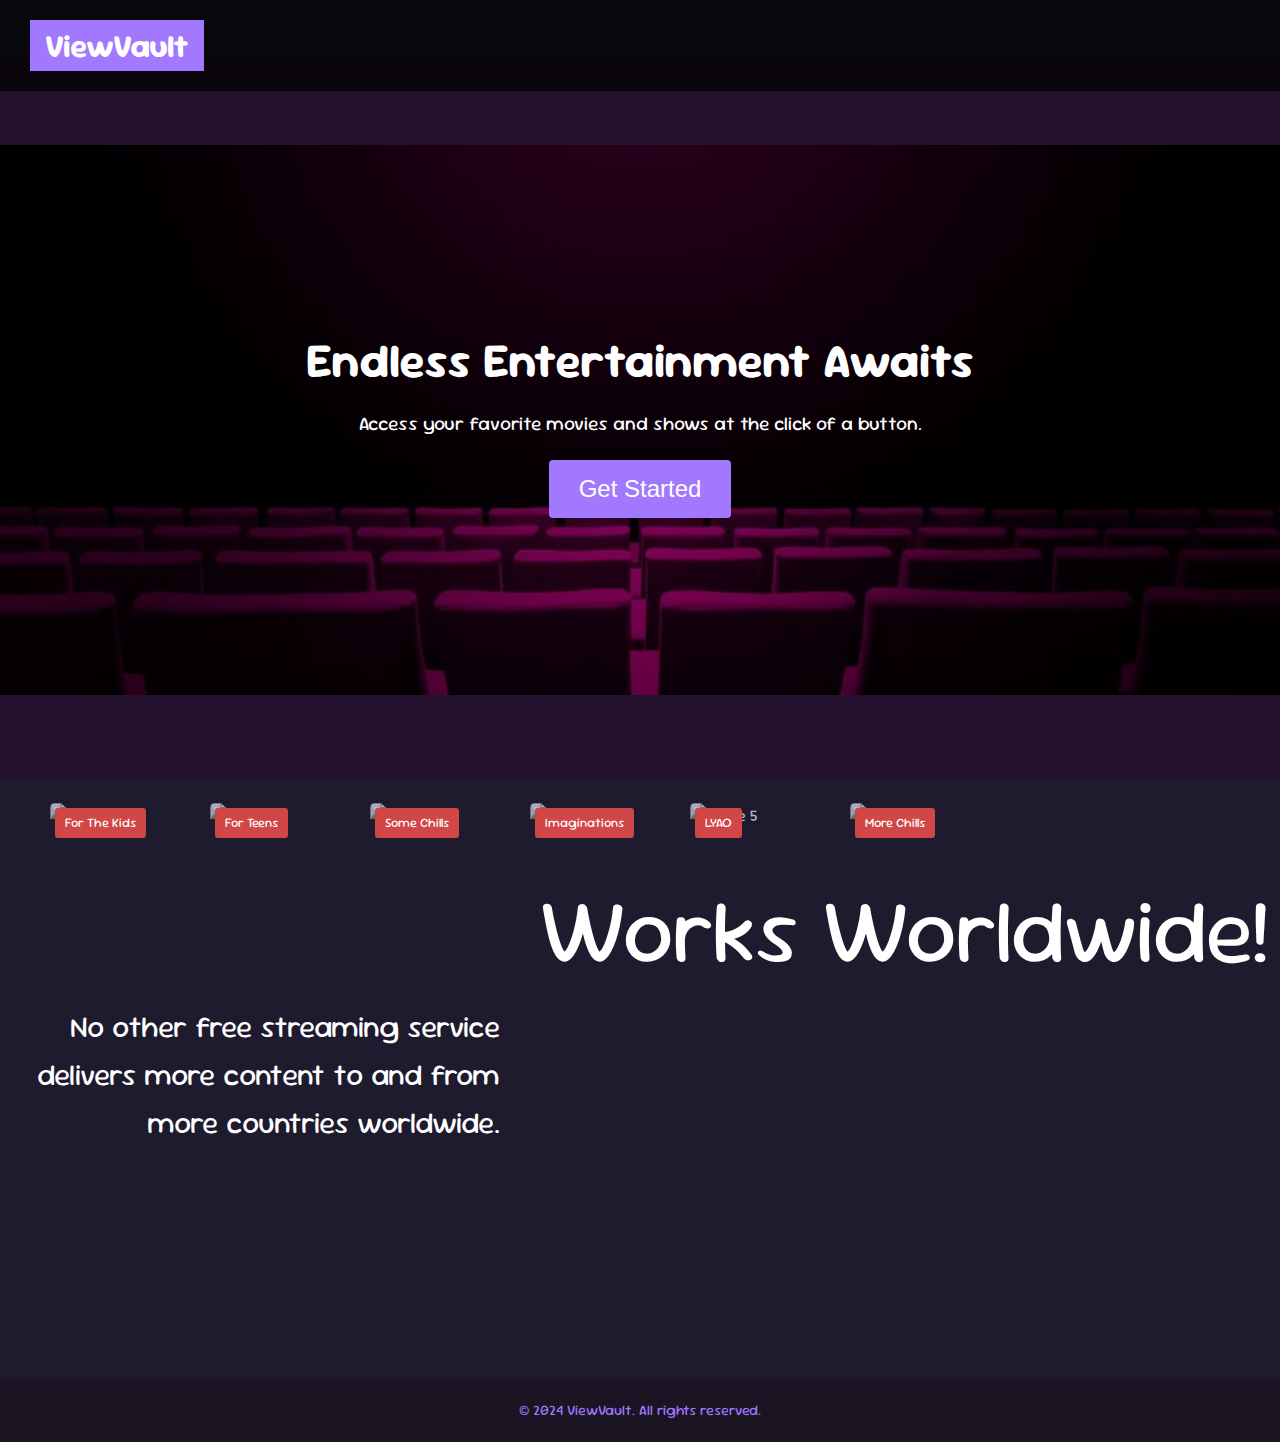
==== index.html @ 14e028d4 "Add exclamation mark" ====
<!DOCTYPE html>
<html lang="en">
<head>
    <link rel="preconnect" href="https://fonts.googleapis.com">
    <link rel="preconnect" href="https://fonts.gstatic.com" crossorigin>
    <link href="https://fonts.googleapis.com/css2?family=Sour+Gummy:ital,wght@0,100..900;1,100..900&display=swap" rel="stylesheet">
    <meta charset="UTF-8">
    <meta name="viewport" content="width=device-width, initial-scale=1.0">
    <title>ViewVault</title>
    <link rel="stylesheet" href="styles/styles.css">
</head>
<body>
    <!-- Header -->
    <header>
        <div class="logo">ViewVault</div>
    </header>

    <!-- Hero Section -->
    <section class="hero" style="background-image: url(images/bgpurplechair.jpg);">
        <div class="hero-content">
            <h1>Endless Entertainment Awaits</h1>
            <p>Access your favorite movies and shows at the click of a button.</p>
            <button class="get-started">Get Started</button>
        </div>
    </section>

    <!-- Trending Now Section -->
    <section class="trending">
        
        <!-- <div class="trending-header">
            <h2>Trending Now</h2>
        </div> -->
        <div class="movie-thumbnails">
            <div class="thumbnail">
                <img class="im1" src="images/thumbnails/animation/hitPig!.jfif" alt="Movie 1">
                <span class="badge">For The Kids</span>
            </div>
            <div class="thumbnail">
                <img class="im2" src="images/thumbnails/drama/challengers.jfif" alt="Movie 2">
                <span class="badge">For Teens</span>
            </div>
            <div class="thumbnail">
                <img class="im3" src="images/thumbnails/horror/tarot.jfif" alt="Movie 3">
                <span class="badge">Some Chills</span>
            </div>
            <div class="thumbnail">
                <img class="im4" src="images/thumbnails/sci-fi/theKitchen.jfif" alt="Movie 4">
                <span class="badge">Imaginations</span>
            </div>
            <div class="thumbnail">
                <img class="im5" src="images/thumbnails/comedy/poorThings.jfif" alt="Movie 5">
                <span class="badge">LYAO</span>
            </div>
            <div class="thumbnail">
                <img class="im5" src="images/thumbnails/horror/theDeliverance.jfif" alt="Movie 6">
                <span class="badge">More Chills</span>
            </div>
        </div>
    </section>

    <section class="more-thumbnail">
        <div class="topic">Works Worldwide!
        <div class="content">No other free streaming service delivers more content to and from more countries worldwide.</div>
        </div>
    </section>

    <!-- Footer -->
    <footer>
        <p>&copy; 2024 ViewVault. All rights reserved.</p>
    </footer>
</body>
</html>
---- styles/styles.css ----
/* General Reset */
* {
    margin: 0;
    padding: 0;
    box-sizing: border-box;
}

body {
    font-family: 'Sour Gummy', sans-serif;
    background-color: #1f1b2e;
    color: #fff;
    line-height: 1.6;
}

header {
    display: flex;
    justify-content: flex-start;
    align-items: center;
    padding: 20px;
    background: rgba(0, 0, 0, 0.7);
    position: fixed;
    width: 100%;
    top: 0;
    z-index: 10;
}

.logo {
    font-size: 2em;
    font-weight: bold;
    color: #ffffff;
    margin-left: 10px;
    background-color: #a278ff;
    padding-right: 15px;
    padding-left: 15px;
    transition: 0.3s;
    cursor: pointer;
}

.logo:hover {
    box-shadow: 6px 6px 13px rgb(75, 34, 141);
}

/* Hero Section */
.hero {
    background-color: #b237ca4b;
    background-size: contain;
    background-repeat: no-repeat;
    background-position: center;
    height: 80vh;
    display: flex;
    align-items: center;
    justify-content: center;
    text-align: center;
    position: relative;
    margin-top: 60px;
}

.hero::before {
    content: "";
    position: absolute;
    top: 0;
    left: 0;
    width: 100%;
    height: 100%;
    background: rgba(0, 0, 0, 0.5);
}

.hero-content {
    position: relative;
    z-index: 1;
}

.hero h1 {
    font-size: 3em;
    margin-bottom: 10px;
}

.hero p {
    font-size: 1.2em;
    margin-bottom: 20px;
}

.get-started {
    background-color: #a278ff;
    border: none;
    padding: 15px 30px;
    color: white;
    cursor: pointer;
    font-size: 1.5em;
    border-radius: 4px;
    transition: background-color 0.3s, transform 0.2s;
}

.get-started:hover {
    background-color: #7c51ff;
    transform: scale(1.05);
}

.trending {
    padding: 20px 50px;
    margin-top: 3px;
    align-content: right;
}

.trending-header {
    display: flex;
    justify-content: space-between;
    align-items: center;
    margin-bottom: 20px;
}

.trending-header h2 {
    font-size: 2.5em;
    color: #a278ff;
}

.movie-thumbnails {
    display: flex;
    overflow-x: auto;
    padding-bottom: 10px;
}

.thumbnail {
    position: relative;
    margin-right: 10px;
    min-width: 150px;
}

.thumbnail img {
    width: 100%;
    border-radius: 5px;
    transition: 0.3s;
    opacity: 0.7;
    cursor: pointer;
}

img:hover {
    margin-right: 100px;
    opacity: 1;
}

.more-thumbnail {
    height: 500px;
    /* align-content: space-evenly; */
    text-align: right;
    margin-right: 10px;
}

.topic{
    font-size: 90px;
}

.content {
    font-size: 30px;
    width: 500px;
}

.badge {
    position: absolute;
    top: 5px;
    left: 5px;
    background-color: #d14646;
    padding: 5px 10px;
    color: white;
    font-size: 0.8em;
    border-radius: 3px;
}

/* Footer */
footer {
    background-color: #1a1423;
    padding: 20px;
    text-align: center;
    color: #a278ff;
    font-size: 0.9em;
    margin-top: 20px;
}
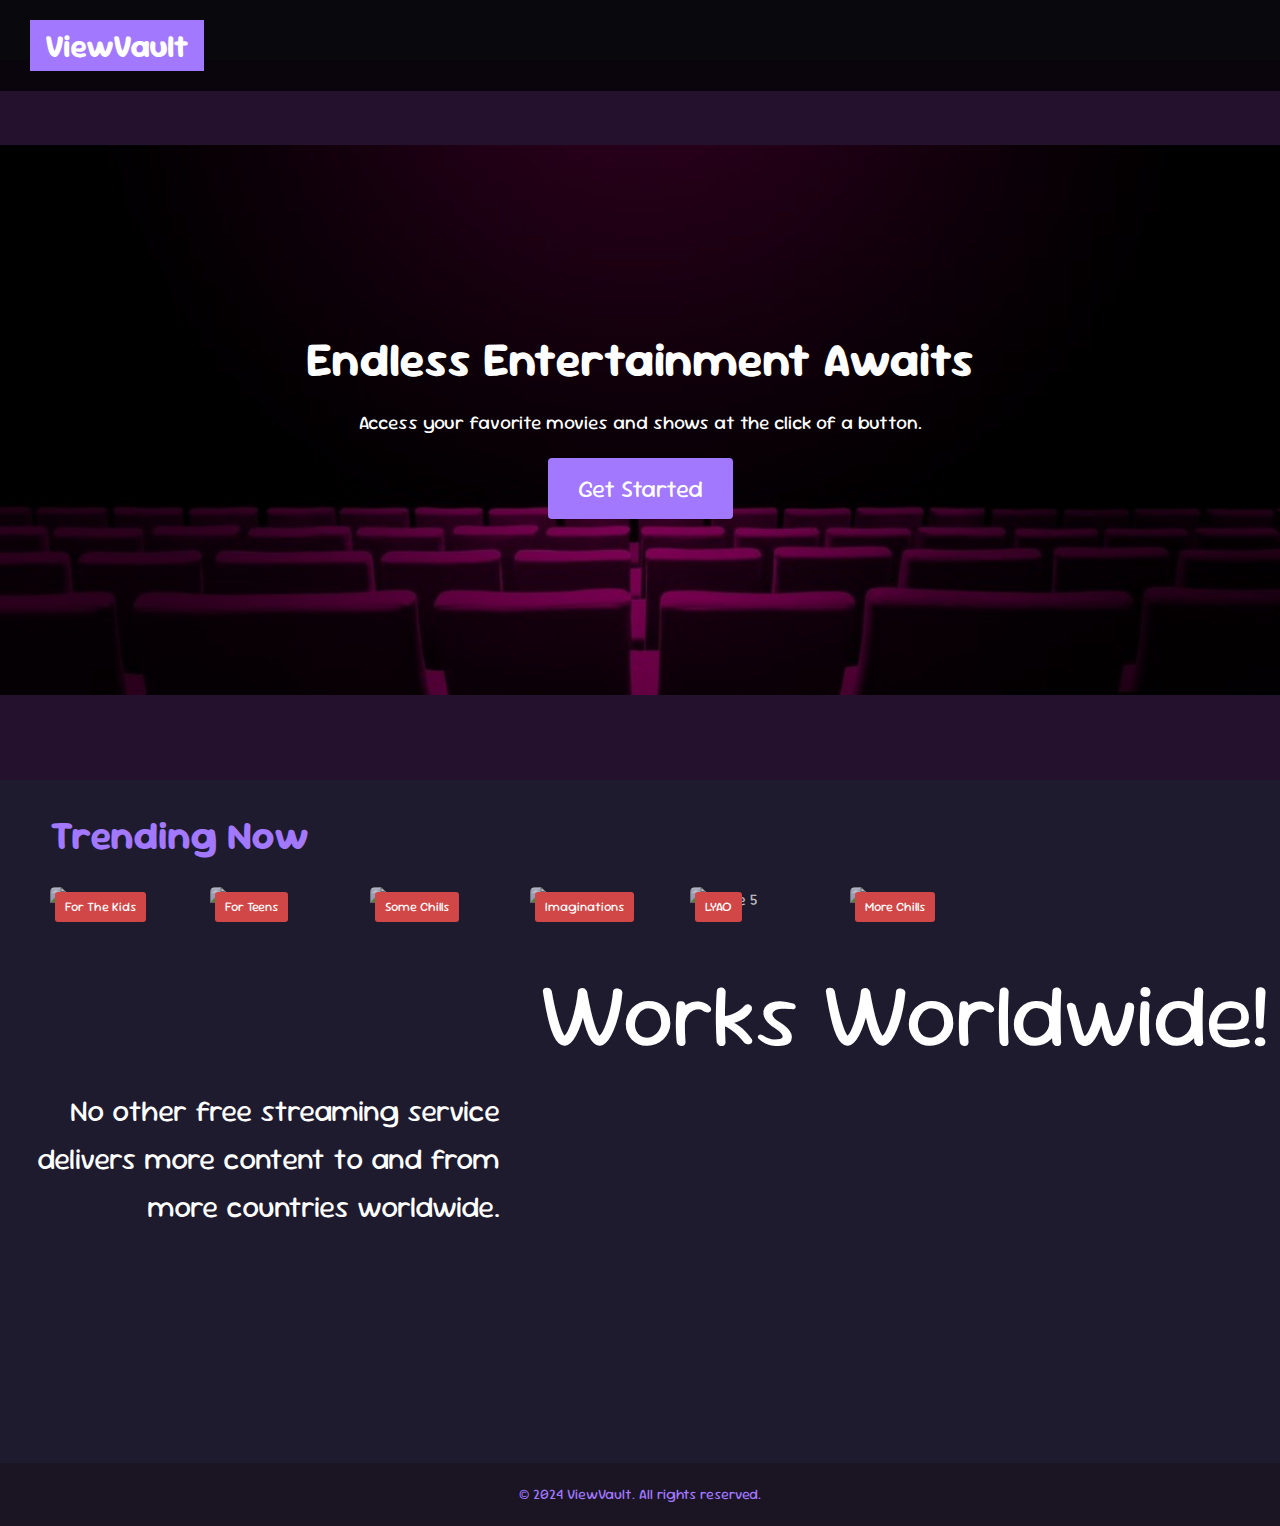
==== commit da744168: "Uncomment h2 >Trending Now" ====
--- a/index.html
+++ b/index.html
@@ -27,9 +27,9 @@
     <!-- Trending Now Section -->
     <section class="trending">
         
-        <!-- <div class="trending-header">
+        <div class="trending-header">
             <h2>Trending Now</h2>
-        </div> -->
+        </div>
         <div class="movie-thumbnails">
             <div class="thumbnail">
                 <img class="im1" src="images/thumbnails/animation/hitPig!.jfif" alt="Movie 1">
--- a/styles/styles.css
+++ b/styles/styles.css
@@ -81,6 +81,7 @@
 }
 
 .get-started {
+    font-family: 'Sour Gummy', sans-serif;
     background-color: #a278ff;
     border: none;
     padding: 15px 30px;
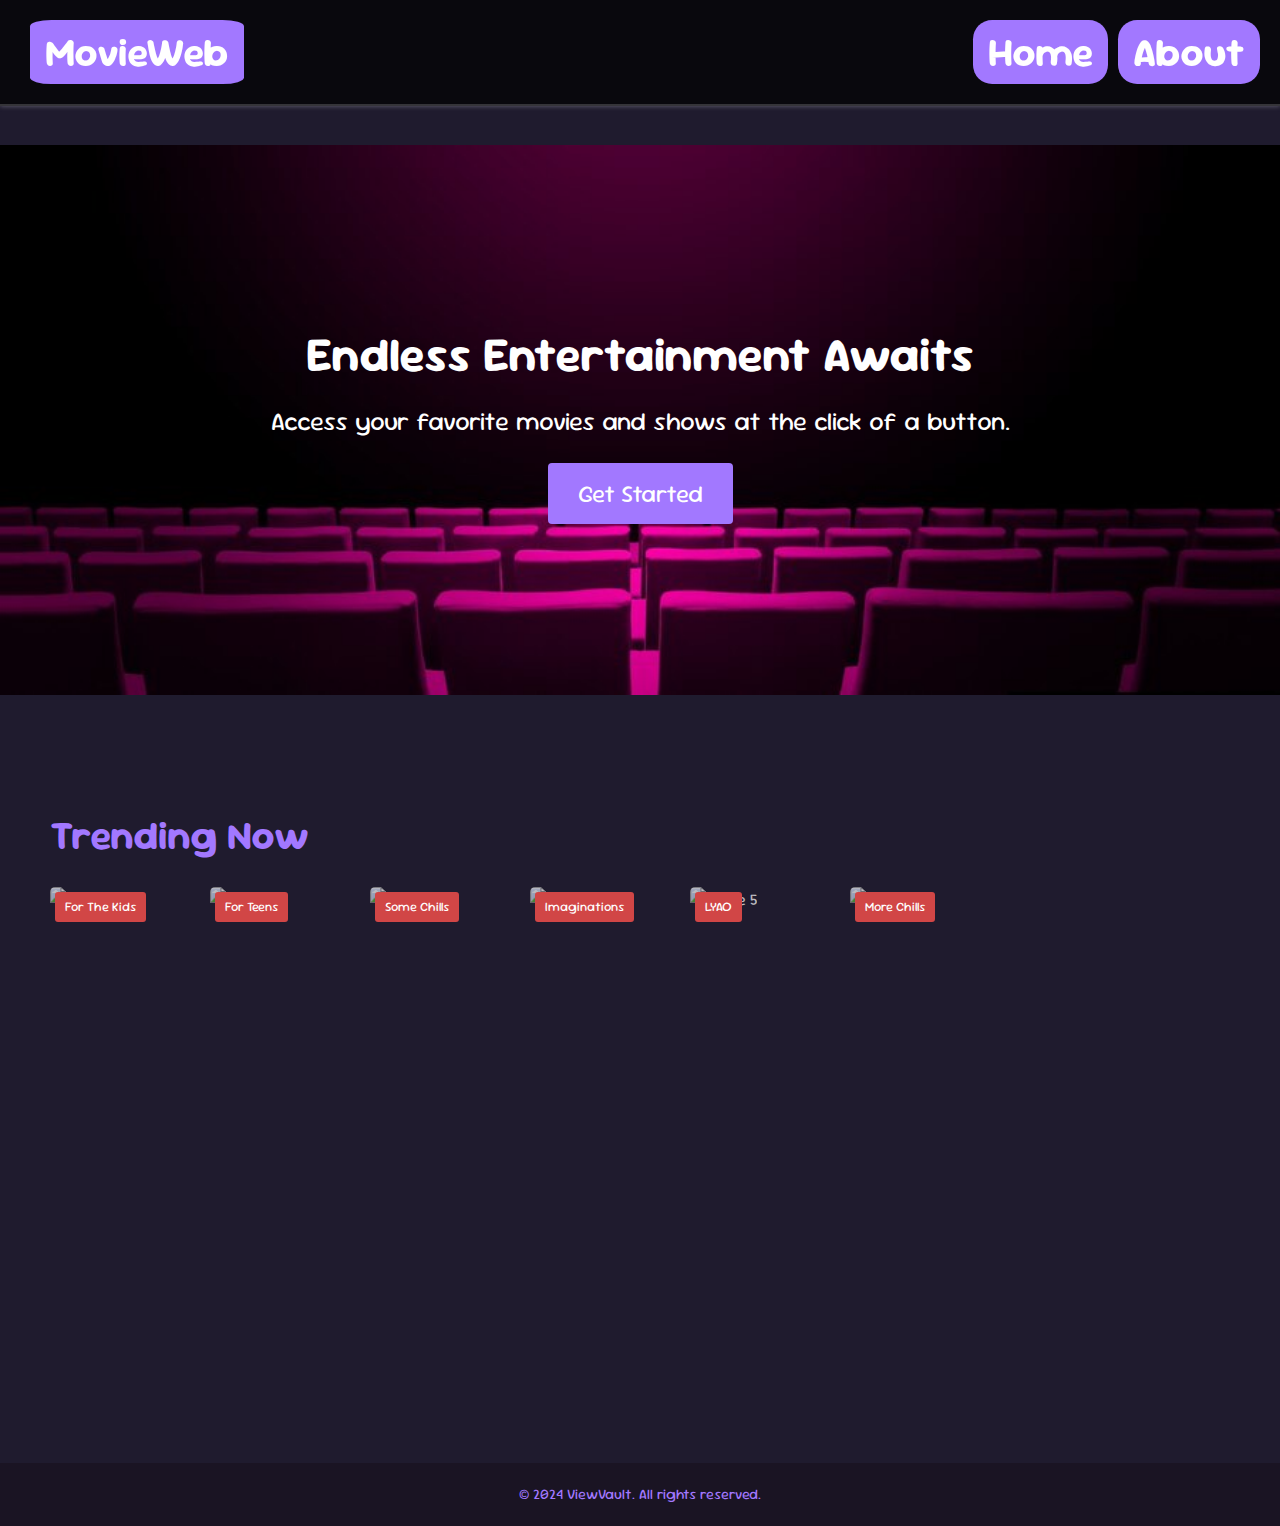
==== commit e661a76e: "Home navigation bar" ====
--- a/index.html
+++ b/index.html
@@ -6,13 +6,17 @@
     <link href="https://fonts.googleapis.com/css2?family=Sour+Gummy:ital,wght@0,100..900;1,100..900&display=swap" rel="stylesheet">
     <meta charset="UTF-8">
     <meta name="viewport" content="width=device-width, initial-scale=1.0">
-    <title>ViewVault</title>
+    <title>MovieWeb</title>
     <link rel="stylesheet" href="styles/styles.css">
 </head>
 <body>
     <!-- Header -->
     <header>
-        <div class="logo">ViewVault</div>
+        <div class="logo"><span class="m">Movie</span><span class="w">Web</span></div>
+        <div class="others">
+            <div class="home-b">Home</div>
+            <div class="about-b">About</div>
+        </div>
     </header>
 
     <!-- Hero Section -->
@@ -64,9 +68,10 @@
         </div>
     </section>
 
-    <!-- Footer -->
     <footer>
         <p>&copy; 2024 ViewVault. All rights reserved.</p>
     </footer>
+
+    <script src="script/main.js"></script>
 </body>
 </html>
--- a/styles/styles.css
+++ b/styles/styles.css
@@ -13,8 +13,11 @@
 }
 
 header {
-    display: flex;
-    justify-content: flex-start;
+    backdrop-filter: blur(10px);
+    box-shadow: 0px 0px 5px rgba(227, 228, 237, 0.37);
+    border-bottom: 2px solid rgba(255, 255, 255, 0.18);
+    display: flex;
+    justify-content: space-between;
     align-items: center;
     padding: 20px;
     background: rgba(0, 0, 0, 0.7);
@@ -24,8 +27,13 @@
     z-index: 10;
 }
 
+.others {
+    justify-content: space-between;
+    display: flex;
+}
+
 .logo {
-    font-size: 2em;
+    font-size: 2.5em;
     font-weight: bold;
     color: #ffffff;
     margin-left: 10px;
@@ -34,15 +42,41 @@
     padding-left: 15px;
     transition: 0.3s;
     cursor: pointer;
+    border-radius: 10% 10% 10% 10%/ 10% 10% 10% 10%;
+}
+
+.home-b {
+    font-size: 2.5em;
+    font-weight: bold;
+    color: #ffffff;
+    margin-left: 10px;
+    background-color: #a278ff;
+    padding-right: 15px;
+    padding-left: 15px;
+    transition: 0.3s;
+    cursor: pointer;
+    border-radius: 1.2rem;
+}
+
+.about-b {
+    font-size: 2.5em;
+    font-weight: bold;
+    color: #ffffff;
+    margin-left: 10px;
+    background-color: #a278ff;
+    padding-right: 15px;
+    padding-left: 15px;
+    transition: 0.3s;
+    cursor: pointer;
+    border-radius: 1.2rem;
 }
 
 .logo:hover {
     box-shadow: 6px 6px 13px rgb(75, 34, 141);
 }
 
-/* Hero Section */
 .hero {
-    background-color: #b237ca4b;
+    background-color: #1f1b2e;
     background-size: contain;
     background-repeat: no-repeat;
     background-position: center;
@@ -55,16 +89,6 @@
     margin-top: 60px;
 }
 
-.hero::before {
-    content: "";
-    position: absolute;
-    top: 0;
-    left: 0;
-    width: 100%;
-    height: 100%;
-    background: rgba(0, 0, 0, 0.5);
-}
-
 .hero-content {
     position: relative;
     z-index: 1;
@@ -76,7 +100,7 @@
 }
 
 .hero p {
-    font-size: 1.2em;
+    font-size: 1.6em;
     margin-bottom: 20px;
 }
 
@@ -149,11 +173,15 @@
 
 .topic{
     font-size: 90px;
+    animation: fadeInRight 1s ease-in-out forwards;
+    opacity: 0;
 }
 
 .content {
     font-size: 30px;
     width: 500px;
+    animation: fadeInLeft 1s ease-in-out forwards;
+    opacity: 0;
 }
 
 .badge {
@@ -176,3 +204,26 @@
     font-size: 0.9em;
     margin-top: 20px;
 }
+
+/* Animations */
+@keyframes fadeInRight {
+    from {
+        opacity: 0;
+        transform: translateX(50px);
+    }
+    to {
+        opacity: 1;
+        transform: translateX(0);
+    }
+}
+
+@keyframes fadeInLeft {
+    from {
+        opacity: 0;
+        transform: translateX(-50px);
+    }
+    to {
+        opacity: 1;
+        transform: translateX(0);
+    }
+}
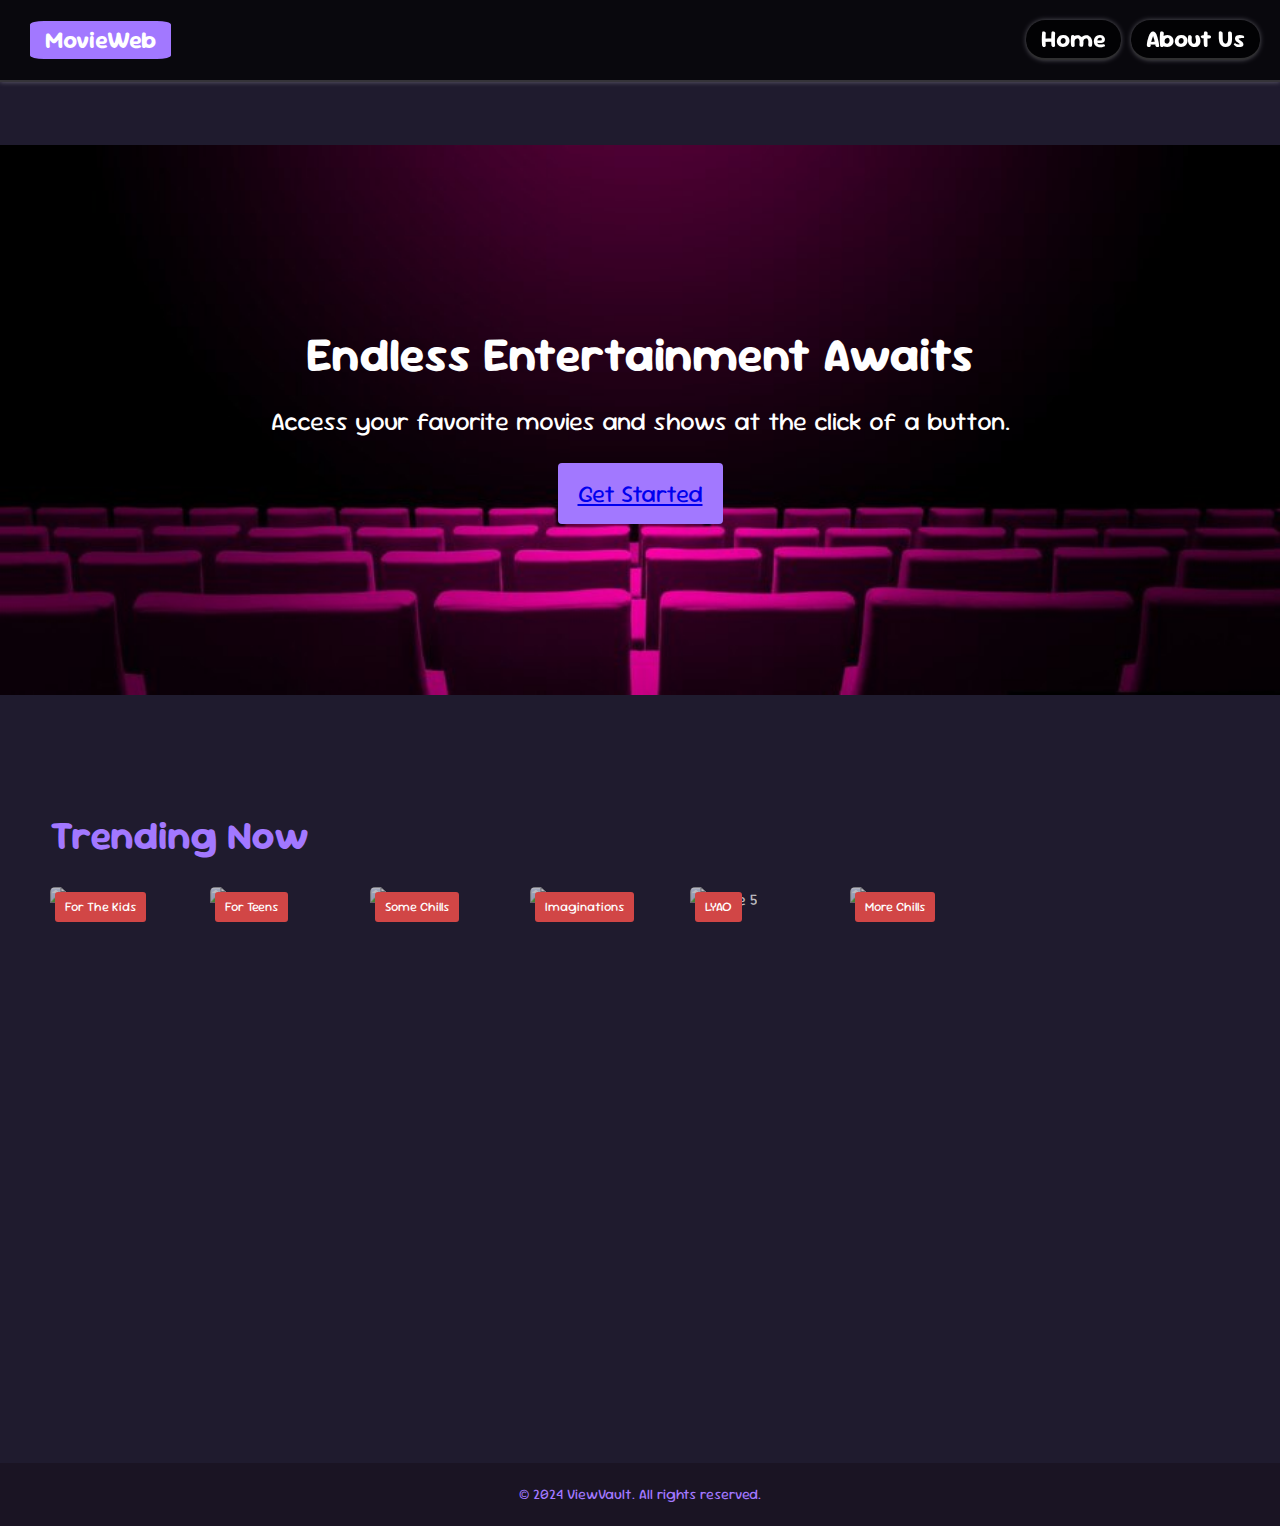
==== commit 21425a5c: "Modify style and index" ====
--- a/index.html
+++ b/index.html
@@ -15,7 +15,7 @@
         <div class="logo"><span class="m">Movie</span><span class="w">Web</span></div>
         <div class="others">
             <div class="home-b">Home</div>
-            <div class="about-b">About</div>
+            <div class="about-b">About Us</div>
         </div>
     </header>
 
@@ -24,7 +24,7 @@
         <div class="hero-content">
             <h1>Endless Entertainment Awaits</h1>
             <p>Access your favorite movies and shows at the click of a button.</p>
-            <button class="get-started">Get Started</button>
+            <button class="get-started"><a href="selection.html">Get Started</a></button>
         </div>
     </section>
 
--- a/styles/styles.css
+++ b/styles/styles.css
@@ -1,4 +1,3 @@
-/* General Reset */
 * {
     margin: 0;
     padding: 0;
@@ -33,7 +32,7 @@
 }
 
 .logo {
-    font-size: 2.5em;
+    font-size: 1.5em;
     font-weight: bold;
     color: #ffffff;
     margin-left: 10px;
@@ -46,29 +45,31 @@
 }
 
 .home-b {
-    font-size: 2.5em;
+    font-size: 1.5rem;
     font-weight: bold;
     color: #ffffff;
     margin-left: 10px;
-    background-color: #a278ff;
     padding-right: 15px;
     padding-left: 15px;
-    transition: 0.3s;
     cursor: pointer;
     border-radius: 1.2rem;
+    backdrop-filter: blur(10px);
+    box-shadow: 0px 0px 5px rgba(227, 228, 237, 0.37);
+    border-bottom: 2px solid rgba(255, 255, 255, 0.18);
 }
 
 .about-b {
-    font-size: 2.5em;
+    font-size: 1.5rem;
     font-weight: bold;
     color: #ffffff;
     margin-left: 10px;
-    background-color: #a278ff;
     padding-right: 15px;
     padding-left: 15px;
-    transition: 0.3s;
     cursor: pointer;
     border-radius: 1.2rem;
+    backdrop-filter: blur(10px);
+    box-shadow: 0px 0px 5px rgba(227, 228, 237, 0.37);
+    border-bottom: 2px solid rgba(255, 255, 255, 0.18);
 }
 
 .logo:hover {
@@ -108,7 +109,7 @@
     font-family: 'Sour Gummy', sans-serif;
     background-color: #a278ff;
     border: none;
-    padding: 15px 30px;
+    padding: 15px 20px;
     color: white;
     cursor: pointer;
     font-size: 1.5em;
@@ -166,7 +167,7 @@
 
 .more-thumbnail {
     height: 500px;
-    /* align-content: space-evenly; */
+    align-content: flex-end;
     text-align: right;
     margin-right: 10px;
 }
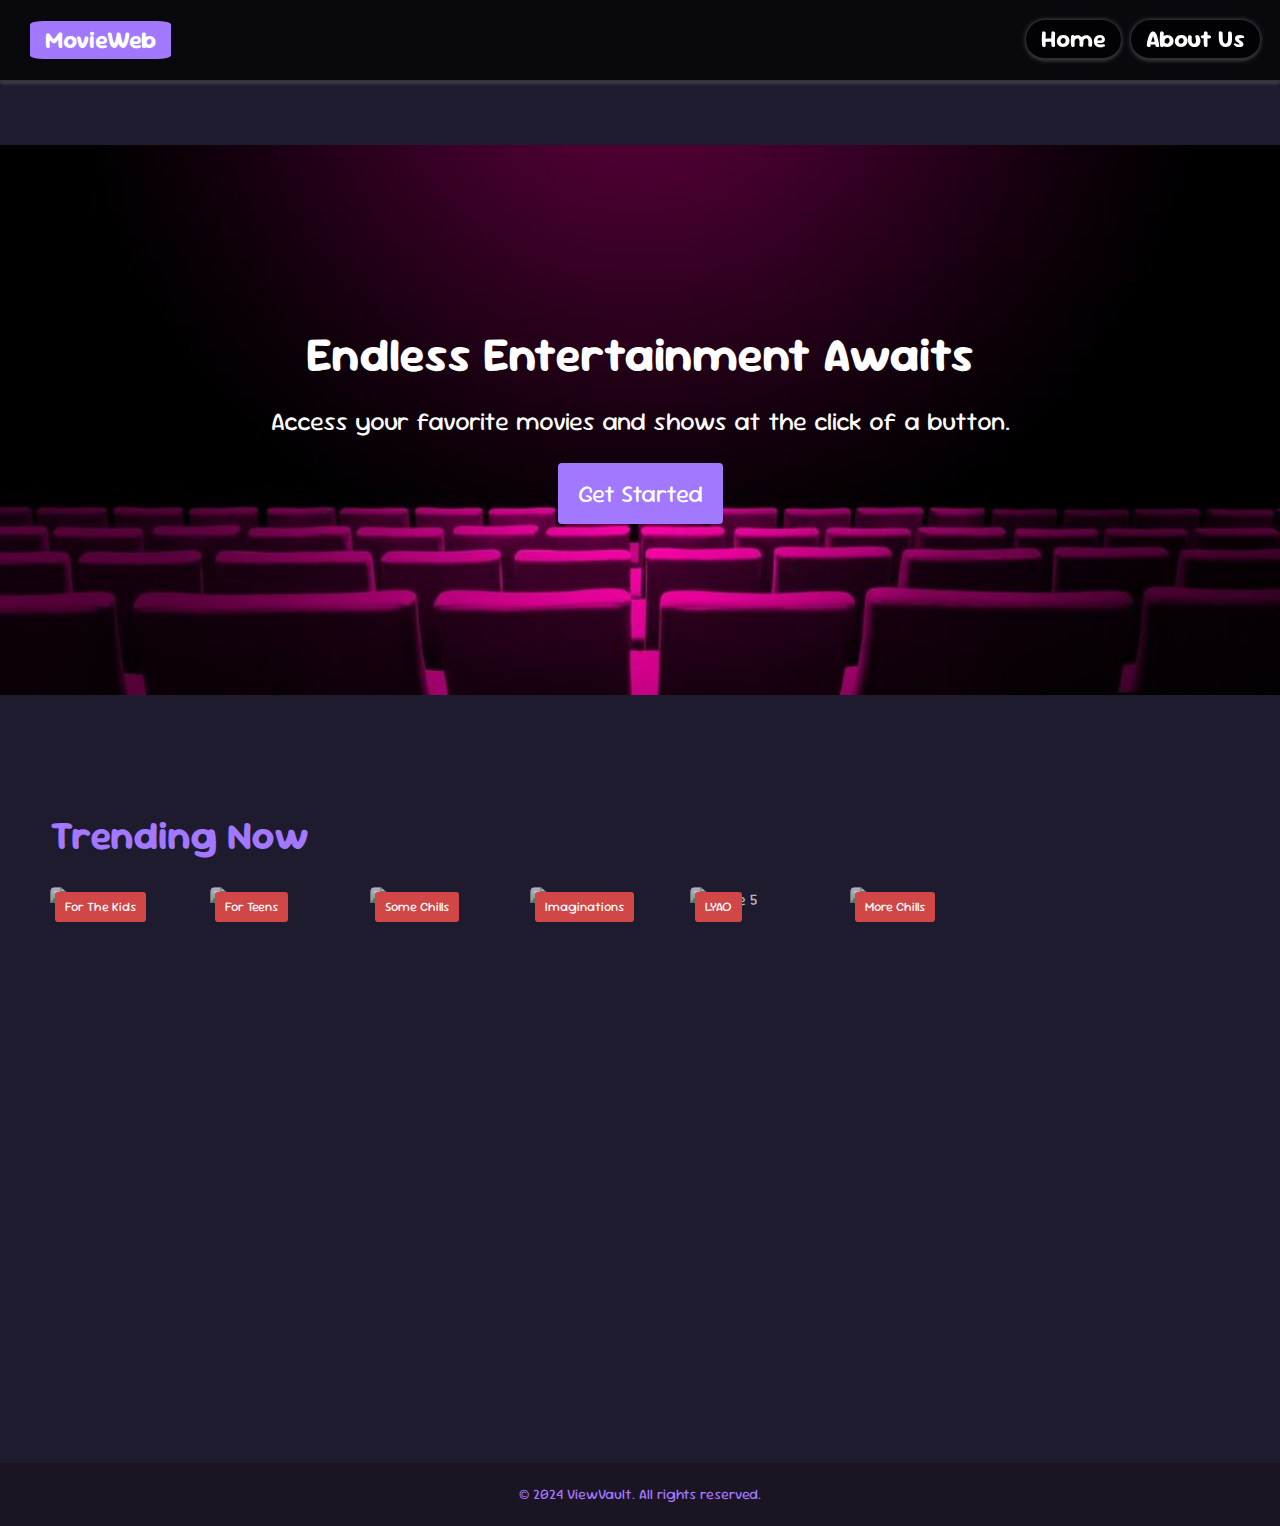
==== commit d3983218: "Modify index, styles and selection file" ====
--- a/index.html
+++ b/index.html
@@ -24,7 +24,7 @@
         <div class="hero-content">
             <h1>Endless Entertainment Awaits</h1>
             <p>Access your favorite movies and shows at the click of a button.</p>
-            <button class="get-started"><a href="selection.html">Get Started</a></button>
+            <button class="get-started"><a href="selection.html" style="text-decoration: none; color: white;">Get Started</a></button>
         </div>
     </section>
 
--- a/styles/styles.css
+++ b/styles/styles.css
@@ -115,6 +115,7 @@
     font-size: 1.5em;
     border-radius: 4px;
     transition: background-color 0.3s, transform 0.2s;
+    text-decoration: none;
 }
 
 .get-started:hover {
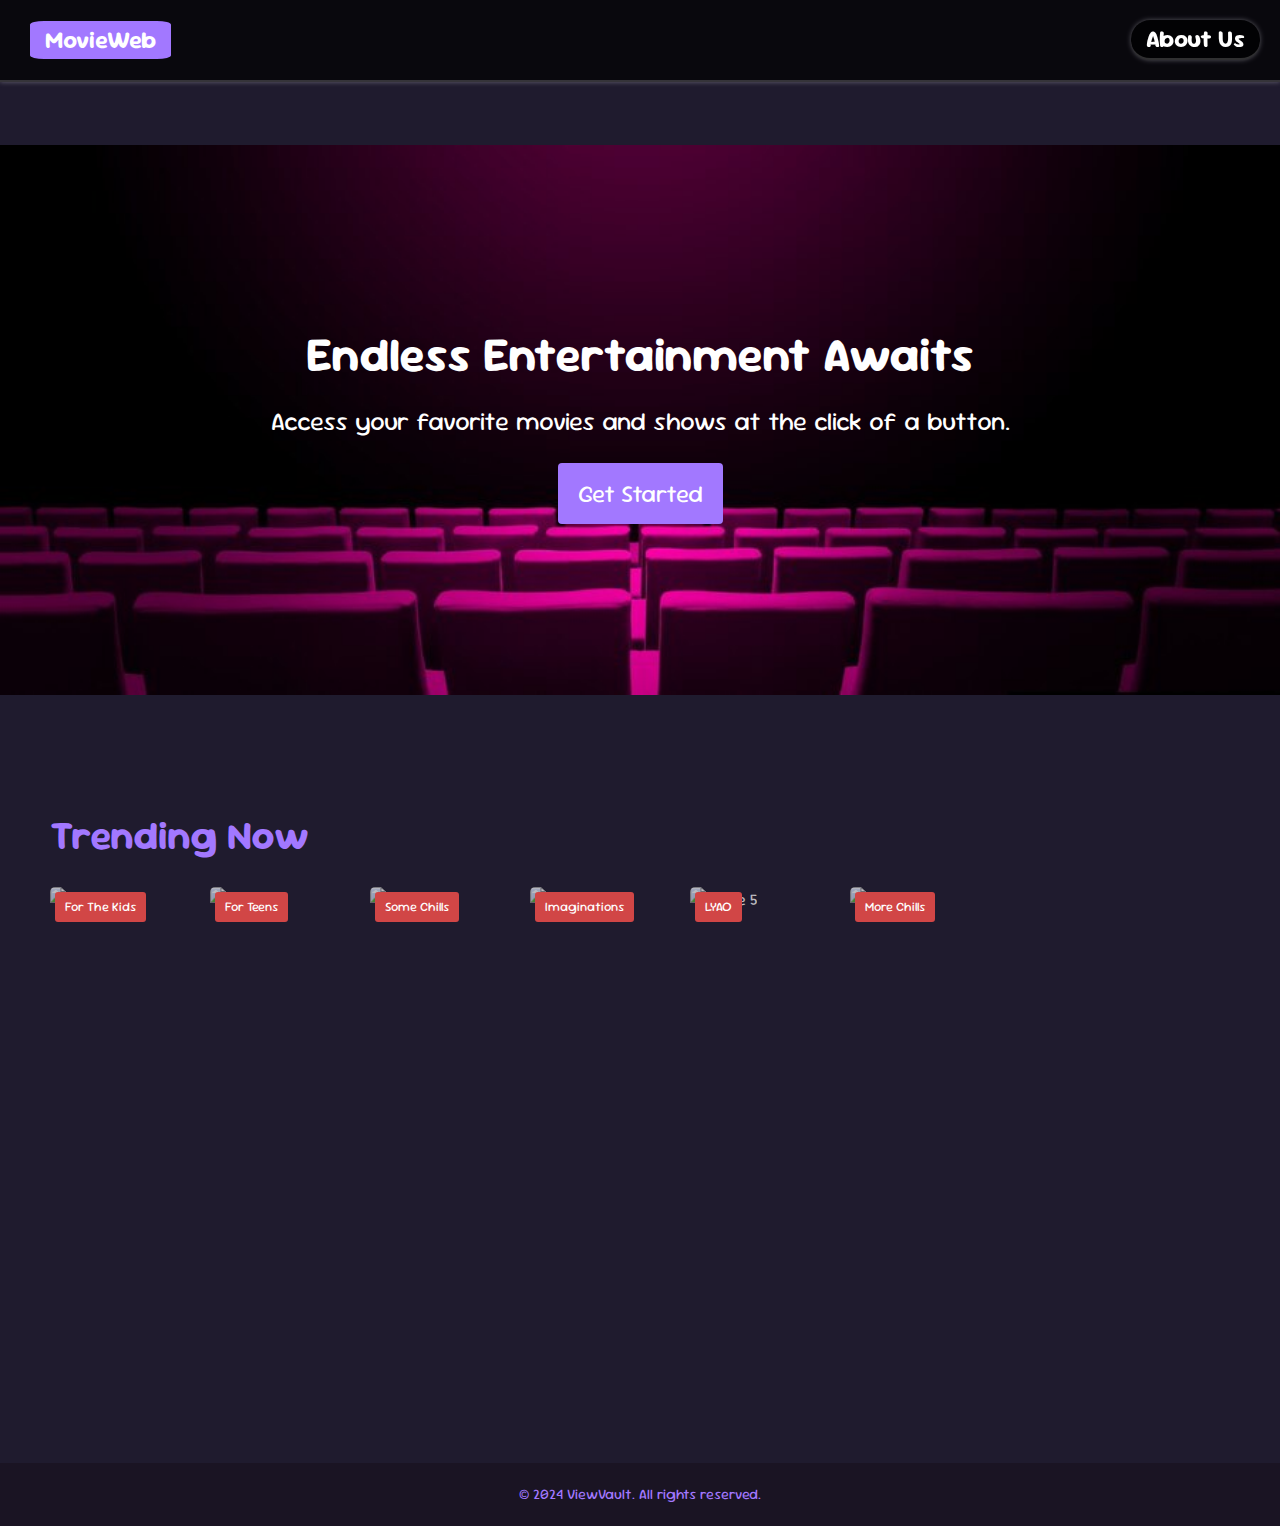
==== commit ff6675cb: "Modify files: index.html, selection.html, selection.css, styles.css" ====
--- a/index.html
+++ b/index.html
@@ -6,7 +6,7 @@
     <link href="https://fonts.googleapis.com/css2?family=Sour+Gummy:ital,wght@0,100..900;1,100..900&display=swap" rel="stylesheet">
     <meta charset="UTF-8">
     <meta name="viewport" content="width=device-width, initial-scale=1.0">
-    <title>MovieWeb</title>
+    <title>MovieWeb | Home</title>
     <link rel="stylesheet" href="styles/styles.css">
 </head>
 <body>
@@ -14,7 +14,6 @@
     <header>
         <div class="logo"><span class="m">Movie</span><span class="w">Web</span></div>
         <div class="others">
-            <div class="home-b">Home</div>
             <div class="about-b">About Us</div>
         </div>
     </header>
@@ -30,7 +29,6 @@
 
     <!-- Trending Now Section -->
     <section class="trending">
-        
         <div class="trending-header">
             <h2>Trending Now</h2>
         </div>
@@ -72,6 +70,6 @@
         <p>&copy; 2024 ViewVault. All rights reserved.</p>
     </footer>
 
-    <script src="script/main.js"></script>
+    <script src="scripts/main.js"></script>
 </body>
 </html>
--- a/styles/styles.css
+++ b/styles/styles.css
@@ -44,19 +44,7 @@
     border-radius: 10% 10% 10% 10%/ 10% 10% 10% 10%;
 }
 
-.home-b {
-    font-size: 1.5rem;
-    font-weight: bold;
-    color: #ffffff;
-    margin-left: 10px;
-    padding-right: 15px;
-    padding-left: 15px;
-    cursor: pointer;
-    border-radius: 1.2rem;
-    backdrop-filter: blur(10px);
-    box-shadow: 0px 0px 5px rgba(227, 228, 237, 0.37);
-    border-bottom: 2px solid rgba(255, 255, 255, 0.18);
-}
+
 
 .about-b {
     font-size: 1.5rem;
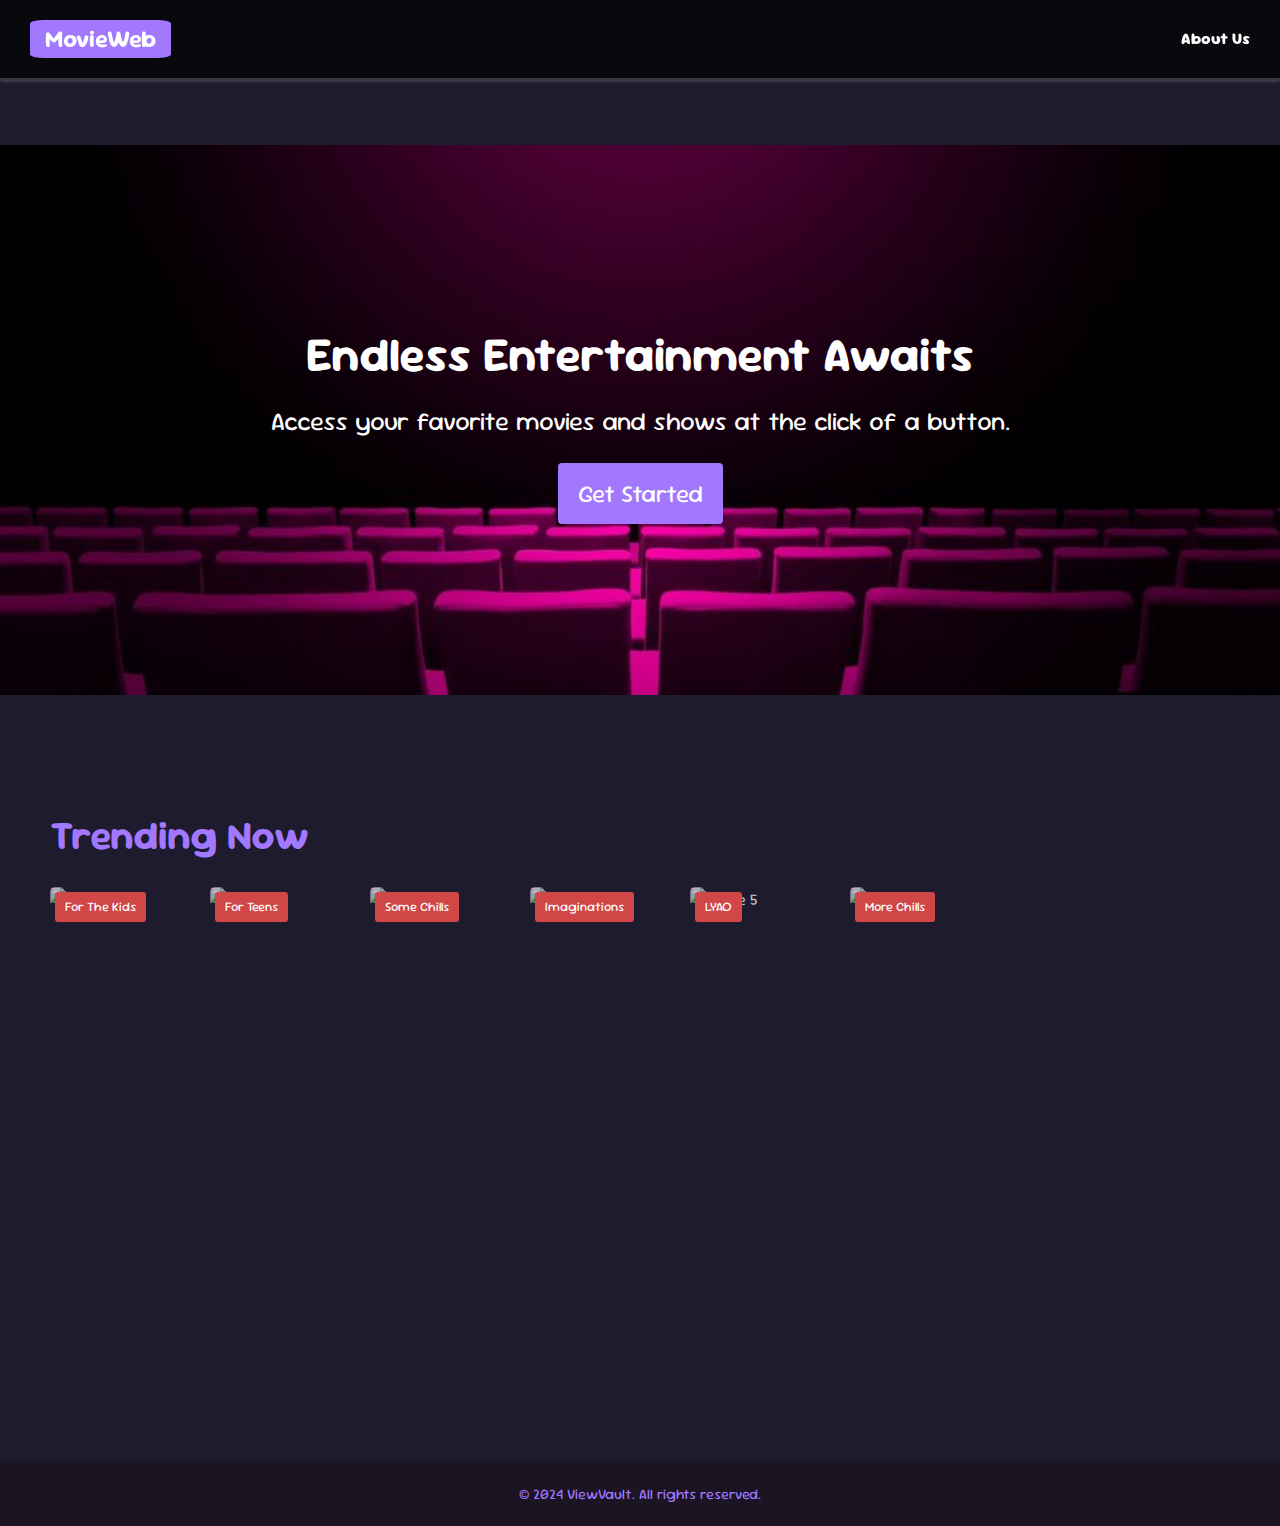
==== commit 99bd3448: "Modify *.htnl *.css *.js files" ====
--- a/index.html
+++ b/index.html
@@ -12,10 +12,12 @@
 <body>
     <!-- Header -->
     <header>
-        <div class="logo"><span class="m">Movie</span><span class="w">Web</span></div>
-        <div class="others">
-            <div class="about-b">About Us</div>
-        </div>
+        <div class="logo">MovieWeb</div>
+        <nav>
+            <ul>
+                <li>About Us</li>
+            </ul>
+        </nav>
     </header>
 
     <!-- Hero Section -->
--- a/styles/styles.css
+++ b/styles/styles.css
@@ -44,21 +44,23 @@
     border-radius: 10% 10% 10% 10%/ 10% 10% 10% 10%;
 }
 
-
-
-.about-b {
-    font-size: 1.5rem;
-    font-weight: bold;
-    color: #ffffff;
-    margin-left: 10px;
-    padding-right: 15px;
-    padding-left: 15px;
-    cursor: pointer;
-    border-radius: 1.2rem;
-    backdrop-filter: blur(10px);
-    box-shadow: 0px 0px 5px rgba(227, 228, 237, 0.37);
-    border-bottom: 2px solid rgba(255, 255, 255, 0.18);
-}
+nav ul {
+    list-style: none;
+    display: flex;
+    gap: 15px;
+  }
+  
+  nav li {
+    cursor: pointer;
+    padding: 5px 10px;
+    transition: background 0.3s;
+    font-weight: 800;
+  }
+  
+  nav li:hover {
+    background-color: #3e3561;
+    border-radius: 25px;
+  }
 
 .logo:hover {
     box-shadow: 6px 6px 13px rgb(75, 34, 141);
